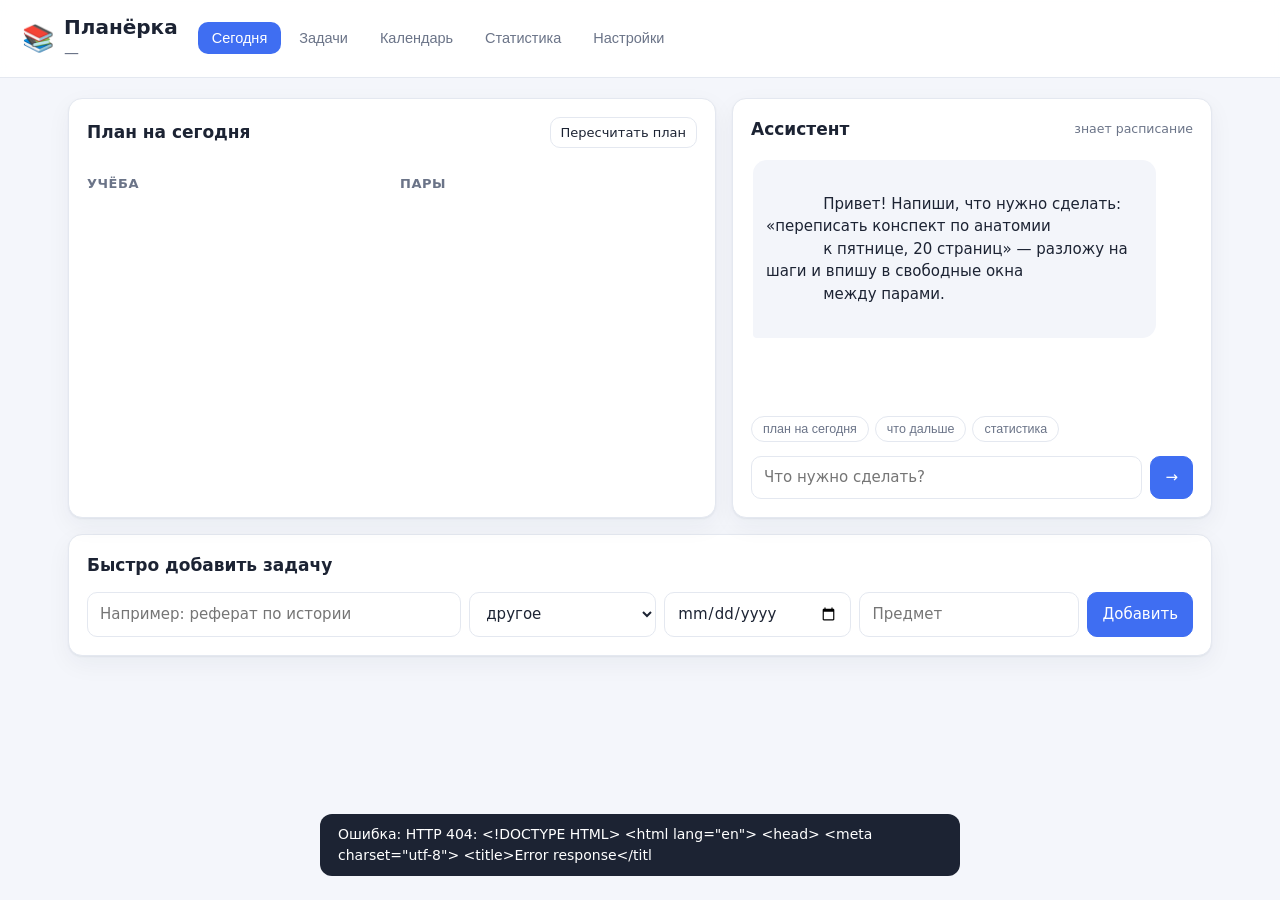
==== planner/static/index.html @ 942dbfd7 "Планёрка 24/7: встроенный планировщик учёбы /planner в сервисе ботов (вход по паролю из Telegram, да" ====
<!DOCTYPE html>
<html lang="ru">
<head>
<meta charset="utf-8">
<meta name="viewport" content="width=device-width, initial-scale=1">
<title>Планёрка — личный планировщик учёбы</title>
<link rel="stylesheet" href="/planner/static/style.css">
<link rel="icon" href="data:image/svg+xml,<svg xmlns='http://www.w3.org/2000/svg' viewBox='0 0 100 100'><text y='.9em' font-size='90'>📚</text></svg>">
</head>
<body>
<header class="topbar">
  <div class="brand">
    <span class="logo">📚</span>
    <div>
      <h1>Планёрка</h1>
      <div class="muted" id="today-label">—</div>
    </div>
  </div>
  <nav class="tabs" id="tabs">
    <button class="tab active" data-tab="today">Сегодня</button>
    <button class="tab" data-tab="tasks">Задачи</button>
    <button class="tab" data-tab="calendar">Календарь</button>
    <button class="tab" data-tab="stats">Статистика</button>
    <button class="tab" data-tab="settings">Настройки</button>
  </nav>
  <div class="topstats" id="topstats"></div>
</header>

<main>
  <!-- СЕГОДНЯ -->
  <section class="tab-page active" id="page-today">
    <div class="today-grid">
      <div class="card">
        <div class="card-head">
          <h2>План на сегодня</h2>
          <span class="muted small" id="groups-hint"></span>
          <button class="btn small ghost" id="replan-btn">Пересчитать план</button>
        </div>
        <div id="warnings" class="warnings"></div>
        <div class="two-col">
          <div>
            <h3 class="col-title">Учёба</h3>
            <div id="today-blocks" class="block-list"></div>
          </div>
          <div>
            <h3 class="col-title">Пары</h3>
            <div id="today-pairs" class="pair-list"></div>
          </div>
        </div>
        <div class="muted small" id="today-meta"></div>
      </div>

      <div class="card chat-card">
        <div class="card-head">
          <h2>Ассистент</h2>
          <span class="muted small">знает расписание</span>
        </div>
        <div class="chat-log" id="chat-log">
          <div class="msg bot">
            Привет! Напиши, что нужно сделать: «переписать конспект по анатомии
            к пятнице, 20 страниц» — разложу на шаги и впишу в свободные окна
            между парами.
          </div>
        </div>
        <div class="chat-quick" id="chat-quick">
          <button class="chip" data-text="план на сегодня">план на сегодня</button>
          <button class="chip" data-text="что дальше">что дальше</button>
          <button class="chip" data-text="статистика">статистика</button>
        </div>
        <form class="chat-form" id="chat-form">
          <input id="chat-input" placeholder="Что нужно сделать?" autocomplete="off">
          <button class="btn primary" type="submit">→</button>
        </form>
      </div>
    </div>

    <div class="card">
      <div class="card-head"><h2>Быстро добавить задачу</h2></div>
      <form class="quick-form" id="quick-form">
        <input id="quick-title" placeholder="Например: реферат по истории" required>
        <select id="quick-kind">
          <option value="другое">другое</option>
          <option value="конспект">конспект</option>
          <option value="реферат">реферат</option>
          <option value="презентация">презентация</option>
          <option value="лабораторная">лабораторная</option>
          <option value="задачи">задачи</option>
          <option value="чтение">чтение</option>
          <option value="подготовка">подготовка</option>
        </select>
        <input id="quick-deadline" type="date" title="Дедлайн">
        <input id="quick-subject" list="subject-list" placeholder="Предмет">
        <datalist id="subject-list"></datalist>
        <button class="btn primary" type="submit">Добавить</button>
      </form>
    </div>
  </section>

  <!-- ЗАДАЧИ -->
  <section class="tab-page" id="page-tasks">
    <div class="card">
      <div class="card-head">
        <h2>Задачи</h2>
        <label class="check"><input type="checkbox" id="show-done"> показывать закрытые</label>
      </div>
      <div id="task-list" class="task-list"></div>
    </div>
  </section>

  <!-- КАЛЕНДАРЬ -->
  <section class="tab-page" id="page-calendar">
    <div class="card">
      <div class="card-head">
        <h2>Календарь на 14 дней</h2>
        <span class="muted small">пары · учёба · свободное время</span>
      </div>
      <div id="calendar" class="calendar"></div>
    </div>
  </section>

  <!-- СТАТИСТИКА -->
  <section class="tab-page" id="page-stats">
    <div class="stat-cards" id="stat-cards"></div>
    <div class="card">
      <div class="card-head"><h2>Неделя: план и факт</h2></div>
      <div id="chart-week" class="chart"></div>
    </div>
    <div class="card">
      <div class="card-head"><h2>Месяц: минуты учёбы по дням</h2></div>
      <div id="chart-month" class="chart"></div>
    </div>
    <div class="card">
      <div class="card-head"><h2>По предметам</h2></div>
      <div id="chart-subjects" class="chart"></div>
    </div>
  </section>

  <!-- НАСТРОЙКИ -->
  <section class="tab-page" id="page-settings">
    <div class="card">
      <div class="card-head">
        <h2>Мои группы</h2>
        <span class="muted small" id="groups-summary">—</span>
      </div>
      <div class="group-quick">
        <button class="btn small" data-quick="both">Обе группы</button>
        <button class="btn small" data-quick="unifirst">Только ПГУФКСиТ</button>
        <button class="btn small" data-quick="kgasu">Только КГАСУ</button>
      </div>
      <div class="group-picker" id="group-picker"></div>
      <div class="row-actions">
        <button class="btn primary" id="groups-save">Сохранить группы</button>
      </div>
      <p class="muted small">Расписание выбранных групп учитывается при планировании:
        пары вычитаются из свободных окон. Список групп берётся из кэша ботов
        расписания.</p>
    </div>

    <div class="card">
      <div class="card-head"><h2>Настройки планирования</h2></div>
      <form id="settings-form" class="settings-form">
        <label>Окна для учёбы (через запятую)
          <input name="study_windows" placeholder="09:00-13:00,14:30-22:00">
        </label>
        <label>Максимум минут в день
          <input name="max_daily_minutes" type="number" min="30" max="720">
        </label>
        <label>Минимальный блок, мин
          <input name="min_block" type="number" min="10" max="60">
        </label>
        <label>Максимальный блок, мин
          <input name="max_block" type="number" min="30" max="180">
        </label>
        <label>Перерыв между блоками, мин
          <input name="break_minutes" type="number" min="0" max="60">
        </label>
        <label>Запас до дедлайна, дней
          <input name="safety_days" type="number" min="0" max="7">
        </label>
        <label>Горизонт планирования, дней
          <input name="horizon_days" type="number" min="3" max="60">
        </label>
        <label>Выходные (0=Пн … 6=Вс, через запятую)
          <input name="days_off" placeholder="6">
        </label>
        <label>Время вечернего напоминания
          <input name="reminder_time" placeholder="20:30">
        </label>
        <label>Telegram chat_id (0 — выключить)
          <input name="telegram_chat_id" placeholder="1368878379">
        </label>
        <label>Группы для расписания
          <input name="schedule_groups" placeholder="unifirst:26282,kgasu:26ЗК01">
        </label>
        <button class="btn primary" type="submit">Сохранить</button>
      </form>
      <div class="row-actions">
        <button class="btn" id="ics-btn">Экспорт в календарь (.ics)</button>
        <button class="btn" id="remind-btn">Отправить план в Telegram</button>
        <button class="btn danger ghost" id="reset-plan-btn">Сбросить план</button>
      </div>
      <p class="muted small">Расписание читается из кэша ботов расписания. Если неделя
        не закэширована, для ПГУФКСиТ она подтянется из API автоматически.</p>
    </div>
  </section>
</main>

<div id="toast" class="toast"></div>
<script src="/planner/static/app.js"></script>
</body>
</html>
---- planner/static/style.css ----
:root {
  --bg: #f4f6fb;
  --card: #ffffff;
  --ink: #1c2333;
  --muted: #6b7488;
  --line: #e4e8f0;
  --accent: #3f6ef2;
  --accent-soft: #e9efff;
  --good: #1f9d63;
  --good-soft: #e5f6ed;
  --warn: #c96a00;
  --warn-soft: #fff2e0;
  --bad: #cf3f3f;
  --bad-soft: #ffe9e9;
  --pair: #8a63e8;
  --radius: 14px;
  --shadow: 0 1px 2px rgba(20, 30, 60, .06), 0 8px 24px rgba(20, 30, 60, .05);
}

* { box-sizing: border-box; }

body {
  margin: 0;
  background: var(--bg);
  color: var(--ink);
  font: 15px/1.5 "Segoe UI", system-ui, -apple-system, Roboto, Arial, sans-serif;
}

h1, h2, h3 { margin: 0; font-weight: 650; }
h1 { font-size: 20px; }
h2 { font-size: 17px; }
h3.col-title { font-size: 13px; text-transform: uppercase; letter-spacing: .04em; color: var(--muted); margin-bottom: 8px; }

.muted { color: var(--muted); }
.small { font-size: 12.5px; }

/* Шапка */
.topbar {
  position: sticky; top: 0; z-index: 20;
  display: flex; align-items: center; gap: 20px; flex-wrap: wrap;
  padding: 12px 22px;
  background: rgba(255, 255, 255, .92);
  backdrop-filter: blur(8px);
  border-bottom: 1px solid var(--line);
}
.brand { display: flex; align-items: center; gap: 10px; }
.logo { font-size: 26px; }
.tabs { display: flex; gap: 4px; flex-wrap: wrap; }
.tab {
  border: 0; background: transparent; color: var(--muted);
  padding: 8px 14px; border-radius: 10px; cursor: pointer; font-size: 14.5px;
}
.tab:hover { background: var(--accent-soft); color: var(--ink); }
.tab.active { background: var(--accent); color: #fff; }
.topstats { margin-left: auto; display: flex; gap: 16px; flex-wrap: wrap; }
.topstats .stat { text-align: right; }
.topstats .stat b { display: block; font-size: 17px; }
.topstats .stat span { font-size: 11.5px; color: var(--muted); }

main { max-width: 1180px; margin: 20px auto 60px; padding: 0 18px; }

.tab-page { display: none; }
.tab-page.active { display: block; }

/* Карточки */
.card {
  background: var(--card); border: 1px solid var(--line); border-radius: var(--radius);
  box-shadow: var(--shadow); padding: 18px; margin-bottom: 16px;
}
.card-head { display: flex; align-items: center; gap: 12px; margin-bottom: 14px; flex-wrap: wrap; }
.card-head h2 { margin-right: auto; }

/* Сегодня */
.today-grid { display: grid; grid-template-columns: minmax(0, 1.35fr) minmax(0, 1fr); gap: 16px; }
@media (max-width: 940px) { .today-grid { grid-template-columns: 1fr; } }
.two-col { display: grid; grid-template-columns: 1fr 1fr; gap: 16px; }
@media (max-width: 620px) { .two-col { grid-template-columns: 1fr; } }

.block-list, .pair-list { display: flex; flex-direction: column; gap: 8px; }

.block {
  display: grid; grid-template-columns: 64px 1fr auto; gap: 10px;
  align-items: center; padding: 10px 12px; border-radius: 12px;
  background: var(--accent-soft); border-left: 4px solid var(--accent);
}
.block.done { background: var(--good-soft); border-left-color: var(--good); opacity: .75; }
.block .time { font-weight: 650; font-size: 13px; }
.block .time span { display: block; font-weight: 400; color: var(--muted); font-size: 11.5px; }
.block .title { font-weight: 600; }
.block .sub { color: var(--muted); font-size: 12.5px; }
.block .actions { display: flex; gap: 6px; }

.pair {
  display: grid; grid-template-columns: 54px 1fr; gap: 10px; padding: 8px 12px;
  border-radius: 12px; background: #f2edff; border-left: 4px solid var(--pair);
}
.pair .time { font-weight: 650; font-size: 13px; color: #4d3aa0; }
.pair .subject { font-weight: 600; }
.pair .sub { color: var(--muted); font-size: 12.5px; }

.empty { color: var(--muted); padding: 14px; text-align: center; }

.warnings { display: flex; flex-direction: column; gap: 8px; margin-bottom: 12px; }
.warn-chip {
  background: var(--warn-soft); color: #7c4400; border-radius: 10px;
  padding: 9px 12px; font-size: 13.5px; border-left: 4px solid var(--warn);
}

/* Чат */
.chat-card { display: flex; flex-direction: column; min-height: 420px; }
.chat-log { flex: 1; overflow-y: auto; max-height: 430px; display: flex;
  flex-direction: column; gap: 10px; padding: 4px 2px 10px; }
.msg { max-width: 92%; padding: 10px 13px; border-radius: 14px; white-space: pre-wrap; }
.msg.bot { background: #f3f5fa; align-self: flex-start; border-bottom-left-radius: 4px; }
.msg.user { background: var(--accent); color: #fff; align-self: flex-end;
  border-bottom-right-radius: 4px; }
.msg .hl { background: #ffeec2; border-radius: 4px; padding: 0 2px; }
.chat-quick { display: flex; gap: 6px; flex-wrap: wrap; margin: 6px 0; }
.chip {
  border: 1px solid var(--line); background: #fff; color: var(--muted);
  border-radius: 999px; padding: 5px 11px; font-size: 12.5px; cursor: pointer;
}
.chip:hover { border-color: var(--accent); color: var(--accent); }
.chat-form { display: flex; gap: 8px; margin-top: 8px; }
.chat-form input { flex: 1; }
input, select, textarea {
  font: inherit; color: var(--ink); background: #fff;
  border: 1px solid var(--line); border-radius: 10px; padding: 9px 12px; outline: none;
}
input:focus, select:focus { border-color: var(--accent); box-shadow: 0 0 0 3px var(--accent-soft); }

/* Кнопки */
.btn {
  font: inherit; cursor: pointer; border-radius: 10px; padding: 8px 14px;
  border: 1px solid var(--line); background: #fff; color: var(--ink);
}
.btn:hover { border-color: var(--accent); color: var(--accent); }
.btn.primary { background: var(--accent); border-color: var(--accent); color: #fff; }
.btn.primary:hover { filter: brightness(1.06); color: #fff; }
.btn.danger { color: var(--bad); border-color: var(--bad); }
.btn.ghost { background: transparent; }
.btn.small { padding: 5px 10px; font-size: 13px; }
.icon-btn { border: 0; background: transparent; cursor: pointer; padding: 4px 6px;
  border-radius: 8px; font-size: 15px; }
.icon-btn:hover { background: var(--accent-soft); }

/* Быстрое добавление */
.quick-form { display: grid; grid-template-columns: 2fr 1fr 1fr 1fr auto; gap: 8px; }
@media (max-width: 860px) { .quick-form { grid-template-columns: 1fr 1fr; } }

/* Задачи */
.task-list { display: flex; flex-direction: column; gap: 12px; }
.task {
  border: 1px solid var(--line); border-radius: 12px; padding: 14px;
  background: #fcfdff;
}
.task.done { opacity: .62; }
.task.overdue { border-color: #f3c9c9; background: #fffafa; }
.task-head { display: flex; align-items: center; gap: 10px; margin-bottom: 8px; flex-wrap: wrap; }
.task-title { font-weight: 650; font-size: 16px; }
.task-meta { color: var(--muted); font-size: 12.5px; display: flex; gap: 10px;
  flex-wrap: wrap; }
.badge { border-radius: 999px; padding: 2px 9px; font-size: 11.5px; font-weight: 600; }
.badge.subject { background: #eef2ff; color: #33438f; }
.badge.kind { background: #f1f1f5; color: #4d4d5e; }
.badge.risk { background: var(--bad-soft); color: var(--bad); }
.badge.ok { background: var(--good-soft); color: var(--good); }
.badge.overdue { background: var(--bad-soft); color: var(--bad); }
.progress { height: 8px; background: #edf0f6; border-radius: 999px; overflow: hidden;
  margin: 8px 0 4px; }
.progress > div { height: 100%; background: var(--accent); border-radius: 999px; }
.progress.good > div { background: var(--good); }
.steps { display: flex; flex-direction: column; gap: 6px; margin-top: 8px; }
.step { display: flex; align-items: flex-start; gap: 9px; padding: 6px 8px;
  border-radius: 9px; }
.step:hover { background: #f4f7ff; }
.step input { margin-top: 3px; }
.step .step-title { flex: 1; }
.step .step-plan { color: var(--muted); font-size: 12.5px; white-space: nowrap; }
.step.done .step-title { text-decoration: line-through; color: var(--muted); }
.task-actions { display: flex; gap: 8px; margin-top: 10px; flex-wrap: wrap; }

/* Календарь */
.calendar { display: grid; grid-template-columns: repeat(7, minmax(0, 1fr)); gap: 8px; }
@media (max-width: 900px) { .calendar { grid-template-columns: repeat(2, minmax(0, 1fr)); } }
.day {
  border: 1px solid var(--line); border-radius: 12px; padding: 8px; min-height: 150px;
  background: #fcfdff; display: flex; flex-direction: column; gap: 5px;
}
.day.today { border-color: var(--accent); box-shadow: 0 0 0 3px var(--accent-soft); }
.day.weekend { background: #f7f7fb; }
.day-head { display: flex; align-items: baseline; gap: 6px; }
.day-head b { font-size: 13px; }
.day-head span { font-size: 11.5px; color: var(--muted); }
.day .free { margin-top: auto; font-size: 11.5px; color: var(--muted); }
.slot { border-radius: 7px; padding: 3px 6px; font-size: 11.5px; line-height: 1.35; }
.slot.pair { background: #f2edff; color: #4d3aa0; border: 0; padding: 3px 6px; }
.slot.study { background: var(--accent-soft); color: #27408f; }
.slot.study.done { background: var(--good-soft); color: var(--good); }

/* Выбор группы */
.group-quick { display: flex; gap: 8px; flex-wrap: wrap; margin-bottom: 14px; }
.group-picker { display: grid; grid-template-columns: 1fr 1fr; gap: 16px; }
@media (max-width: 760px) { .group-picker { grid-template-columns: 1fr; } }
.group-column { border: 1px solid var(--line); border-radius: 12px; padding: 12px;
  background: #fcfdff; display: flex; flex-direction: column; gap: 8px; }
.group-column h3 { font-size: 14px; }
.group-column .hint { font-size: 12px; color: var(--muted); }
.group-column input[type="search"] { padding: 7px 10px; font-size: 13.5px; }
.group-list { display: flex; flex-wrap: wrap; gap: 6px; max-height: 220px;
  overflow-y: auto; padding: 2px; }
.group-chip { border: 1px solid var(--line); background: #fff; color: var(--muted);
  border-radius: 999px; padding: 5px 11px; font-size: 13px; cursor: pointer; }
.group-chip:hover { border-color: var(--accent); color: var(--accent); }
.group-chip.selected { background: var(--accent); border-color: var(--accent);
  color: #fff; font-weight: 600; }
.group-chip .univ { opacity: .75; font-size: 11px; margin-left: 4px; }

/* Статистика */
.stat-cards { display: grid; grid-template-columns: repeat(auto-fit, minmax(170px, 1fr));
  gap: 12px; margin-bottom: 16px; }
.stat-card { background: var(--card); border: 1px solid var(--line);
  border-radius: var(--radius); padding: 14px 16px; box-shadow: var(--shadow); }
.stat-card b { display: block; font-size: 26px; }
.stat-card span { color: var(--muted); font-size: 12.5px; }
.chart svg { width: 100%; height: auto; display: block; }
.legend { display: flex; gap: 14px; margin-top: 8px; font-size: 12.5px;
  color: var(--muted); }
.legend i { display: inline-block; width: 10px; height: 10px; border-radius: 3px;
  margin-right: 5px; }

/* Настройки */
.settings-form { display: grid; grid-template-columns: repeat(auto-fit, minmax(250px, 1fr));
  gap: 12px; }
.settings-form label { display: flex; flex-direction: column; gap: 5px;
  font-size: 12.5px; color: var(--muted); }
.row-actions { display: flex; gap: 10px; margin-top: 16px; flex-wrap: wrap; }

/* Тост */
.toast {
  position: fixed; left: 50%; bottom: 24px; transform: translateX(-50%) translateY(20px);
  background: var(--ink); color: #fff; padding: 10px 18px; border-radius: 12px;
  opacity: 0; pointer-events: none; transition: .2s; z-index: 50; font-size: 14px;
}
.toast.show { opacity: 1; transform: translateX(-50%) translateY(0); }
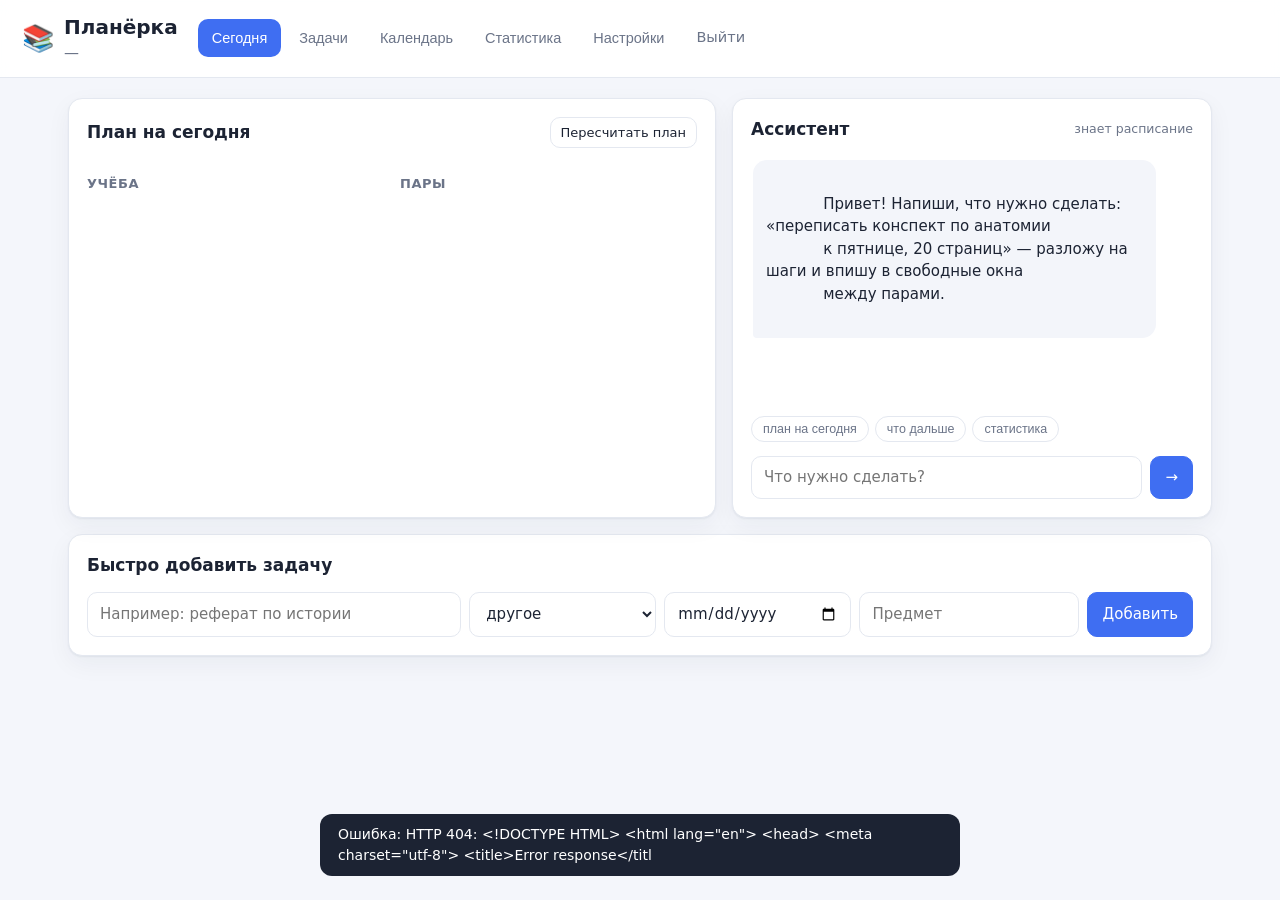
==== commit fe983c0c: "Планёрка: несколько аккаунтов с отдельными паролями и своими задачами" ====
--- a/planner/static/index.html
+++ b/planner/static/index.html
@@ -12,7 +12,7 @@
   <div class="brand">
     <span class="logo">📚</span>
     <div>
-      <h1>Планёрка</h1>
+      <h1>Планёрка <span class="account-name" id="account-name"></span></h1>
       <div class="muted" id="today-label">—</div>
     </div>
   </div>
@@ -22,6 +22,7 @@
     <button class="tab" data-tab="calendar">Календарь</button>
     <button class="tab" data-tab="stats">Статистика</button>
     <button class="tab" data-tab="settings">Настройки</button>
+    <a class="tab logout" href="/planner/logout">Выйти</a>
   </nav>
   <div class="topstats" id="topstats"></div>
 </header>
@@ -156,6 +157,22 @@
         расписания.</p>
     </div>
 
+    <div class="card" id="accounts-card" style="display:none">
+      <div class="card-head">
+        <h2>Аккаунты</h2>
+        <span class="muted small">у каждого свой пароль и свои задачи</span>
+      </div>
+      <div id="accounts-list" class="account-list"></div>
+      <form id="account-form" class="quick-form">
+        <input id="account-name-input" placeholder="Имя, например «София»" required>
+        <input id="account-password-input" placeholder="Пароль (пусто — сгенерирую)">
+        <button class="btn primary" type="submit">Добавить аккаунт</button>
+      </form>
+      <div id="account-new" class="account-new"></div>
+      <p class="muted small">Пароль показывается один раз — передайте его человеку.
+        Его можно сменить кнопкой «Новый пароль».</p>
+    </div>
+
     <div class="card">
       <div class="card-head"><h2>Настройки планирования</h2></div>
       <form id="settings-form" class="settings-form">
--- a/planner/static/style.css
+++ b/planner/static/style.css
@@ -52,6 +52,29 @@
 }
 .tab:hover { background: var(--accent-soft); color: var(--ink); }
 .tab.active { background: var(--accent); color: #fff; }
+.tab.logout { color: var(--muted); text-decoration: none; }
+.tab.logout:hover { background: var(--bad-soft); color: var(--bad); }
+.account-name { font-size: 14px; font-weight: 500; color: var(--accent); }
+
+/* Аккаунты */
+.account-list { display: flex; flex-direction: column; gap: 8px; margin-bottom: 14px; }
+.account-row {
+  display: flex; align-items: center; gap: 12px; flex-wrap: wrap;
+  border: 1px solid var(--line); border-radius: 12px; padding: 10px 14px;
+  background: #fcfdff;
+}
+.account-row .who { font-weight: 650; }
+.account-row .who .role { font-size: 11.5px; font-weight: 500; color: var(--muted);
+  margin-left: 8px; }
+.account-row .seen { color: var(--muted); font-size: 12.5px; }
+.account-row .actions { margin-left: auto; display: flex; gap: 8px; }
+.account-new {
+  margin-top: 10px; padding: 12px 14px; border-radius: 12px;
+  background: var(--good-soft); border-left: 4px solid var(--good);
+  font-size: 14px; display: none;
+}
+.account-new code { background: #fff; padding: 2px 8px; border-radius: 6px;
+  font-size: 15px; font-weight: 650; }
 .topstats { margin-left: auto; display: flex; gap: 16px; flex-wrap: wrap; }
 .topstats .stat { text-align: right; }
 .topstats .stat b { display: block; font-size: 17px; }
